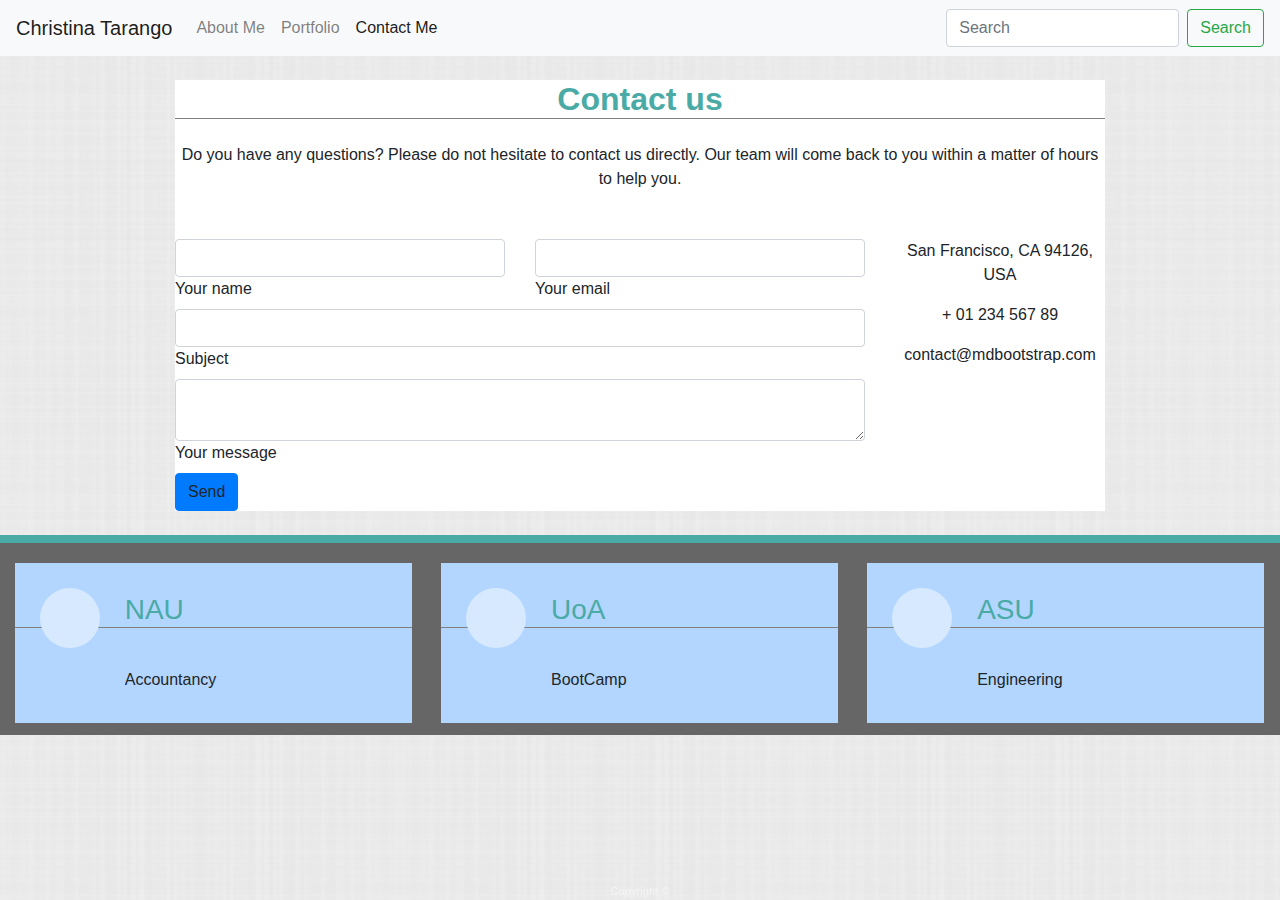
==== contact.html @ 3e63846d "base" ====
<!DOCTYPE html>
<head lang="en-us">
    <meta name="viewport" content="width=device-width, initial-scale=1, shrink-to-fit=yes">
 
    <link rel="stylesheet" href="https://stackpath.bootstrapcdn.com/bootstrap/4.4.1/css/bootstrap.min.css" integrity="sha384-Vkoo8x4CGsO3+Hhxv8T/Q5PaXtkKtu6ug5TOeNV6gBiFeWPGFN9MuhOf23Q9Ifjh" crossorigin="anonymous">
    <link rel='stylesheet' href='assets/css/style.css'/>
  </head>
  <body>
<div class="menu">
  <nav class="navbar navbar-expand-lg navbar-light bg-light">
    <a class="navbar-brand" href="#">Christina Tarango</a>
    <button class="navbar-toggler" type="button" data-toggle="collapse" data-target="#navbarTogglerDemo02" aria-controls="navbarTogglerDemo02" aria-expanded="false" aria-label="Toggle navigation">
      <span class="navbar-toggler-icon"></span>
    </button>
  
    <div class="collapse navbar-collapse" id="navbarTogglerDemo02">
      <ul class="navbar-nav mr-auto mt-2 mt-lg-0">
        <li class="nav-item">
          <a class="nav-link" href="index.html">About Me</a>
        </li>
        <li class="nav-item">
          <a class="nav-link" href="portfolio.html">Portfolio</a>
        </li>
        <li class="nav-item active">
          <a class="nav-link" href="contact.html">Contact Me<span class="sr-only">(current)</span></a>
        </li>
      </ul>
      <form class="form-inline my-2 my-lg-0">
        <input class="form-control mr-sm-2" type="search" placeholder="Search">
        <button class="btn btn-outline-success my-2 my-sm-0" type="submit">Search</button>
      </form>
    </div>
  </nav>
</div>

 
 
 <div class='container-fluid'>
        <div class='page'>  
<!--Section: Contact v.2-->
<section class="mb-4">

    <!--Section heading-->
    <h2 class="h1-responsive font-weight-bold text-center my-4">Contact us</h2>
    <!--Section description-->
    <p class="text-center w-responsive mx-auto mb-5">Do you have any questions? Please do not hesitate to contact us directly. Our team will come back to you within
        a matter of hours to help you.</p>

    <div class="row">

        <!--Grid column-->
        <div class="col-md-9 mb-md-0 mb-5">
            <form id="contact-form" name="contact-form" action="mail.php" method="POST">

                <!--Grid row-->
                <div class="row">

                    <!--Grid column-->
                    <div class="col-md-6">
                        <div class="md-form mb-0">
                            <input type="text" id="name" name="name" class="form-control">
                            <label for="name" class="">Your name</label>
                        </div>
                    </div>
                    <!--Grid column-->

                    <!--Grid column-->
                    <div class="col-md-6">
                        <div class="md-form mb-0">
                            <input type="text" id="email" name="email" class="form-control">
                            <label for="email" class="">Your email</label>
                        </div>
                    </div>
                    <!--Grid column-->

                </div>
                <!--Grid row-->

                <!--Grid row-->
                <div class="row">
                    <div class="col-md-12">
                        <div class="md-form mb-0">
                            <input type="text" id="subject" name="subject" class="form-control">
                            <label for="subject" class="">Subject</label>
                        </div>
                    </div>
                </div>
                <!--Grid row-->

                <!--Grid row-->
                <div class="row">

                    <!--Grid column-->
                    <div class="col-md-12">

                        <div class="md-form">
                            <textarea type="text" id="message" name="message" rows="2" class="form-control md-textarea"></textarea>
                            <label for="message">Your message</label>
                        </div>

                    </div>
                </div>
                <!--Grid row-->

            </form>

            <div class="text-center text-md-left">
                <a class="btn btn-primary" onclick="document.getElementById('contact-form').submit();">Send</a>
            </div>
            <div class="status"></div>
        </div>
        <!--Grid column-->

        <!--Grid column-->
        <div class="col-md-3 text-center">
            <ul class="list-unstyled mb-0">
                <li><i class="fas fa-map-marker-alt fa-2x"></i>
                    <p>San Francisco, CA 94126, USA</p>
                </li>

                <li><i class="fas fa-phone mt-4 fa-2x"></i>
                    <p>+ 01 234 567 89</p>
                </li>

                <li><i class="fas fa-envelope mt-4 fa-2x"></i>
                    <p>contact@mdbootstrap.com</p>
                </li>
            </ul>
        </div>
        <!--Grid column-->


</section>
<!--Section: Contact v.2-->


        </div>
</div>


</div>
</div>
  <div class='footer'>
    <div class='column'>
        <div class='avatar'></div>
        <h3 class='username'>NAU</h3>
        <p class='comment'>Accountancy</p>
      </div>
    <div class='column'>
        <div class='avatar'></div>
        <h3 class='username'>UoA</h3>
        <p class='comment'>BootCamp</p>
      </div>
<div class='column'>
<div class='avatar'></div>
<h3 class='username'>ASU</h3>
<p class='comment'>Engineering</p>
</div>
<div class="copyright">Copyright &copy;</div>
</div>
</body>
</html>
---- assets/css/style.css ----
* {
    margin: 0;
    padding: 0;
    box-sizing: border-box;
  font-family: Arial, Helvetica, sans-serif;
  }
body{
  background-image: url('../images/fabric_plaid_@2X.png');
  background-color: #cccccc;
}
h1,
h2,
h3,
h4,
h5,
h6 {
  color:  #4aaaa5;
  border-bottom: gray;
  margin-bottom: 40px;
  border-bottom-style: solid;
  border-bottom-width: thin;
}


.navbar {
  font-family: Georgia, 'Times New Roman', Times, serif;
  background-color:#ffffff;
  border-color: #cccccc;
}
 
  
 
  .container-fluid {
    max-width: 960px; 
    margin-top: 20px;
    margin-bottom: 20px;
    
    
  }
  .page {
    margin-right: auto;
    margin-left: auto;
    padding-left: 0px;
    padding-right: 0px; 
    display: block;
    background-color: #ffffff;
  }
  .content{
   
    border-color: #dddddd;
    color: #777777;
    width: 100%;
  }

  .footer {
position: relative;
height: 200px;
    overflow: hidden;
    /*margin-left: 160px;*/
    border-top: 8px solid #4aaaa5;
    background-color: #666666;
    bottom: 0px;
    left: 0px;
    right: 0px;

  }
  
  .column {
    float: left;
    width: 31%;
    margin: 20px 1.15%;
    height: 160px;
    background-color: #B2D6FF;    /* Medium blue */
  }
  .avatar {
    float: left;
    width: 60px;
    height: 60px;
    margin: 25px;
    border-radius: 40px;
    background-color: #D6E9FE;
  }
  
  .username {
    margin-top: 30px;
  }
  
  .comment {
    position: relative;
    margin: 10px;
    overflow: hidden;  /* This is important */
  }
.copyright {
  position: fixed;
  display: block;
  width: 100%;
  color:whitesmoke;
  font-size: 0.7em;
  text-align: center;
  bottom:0;
}
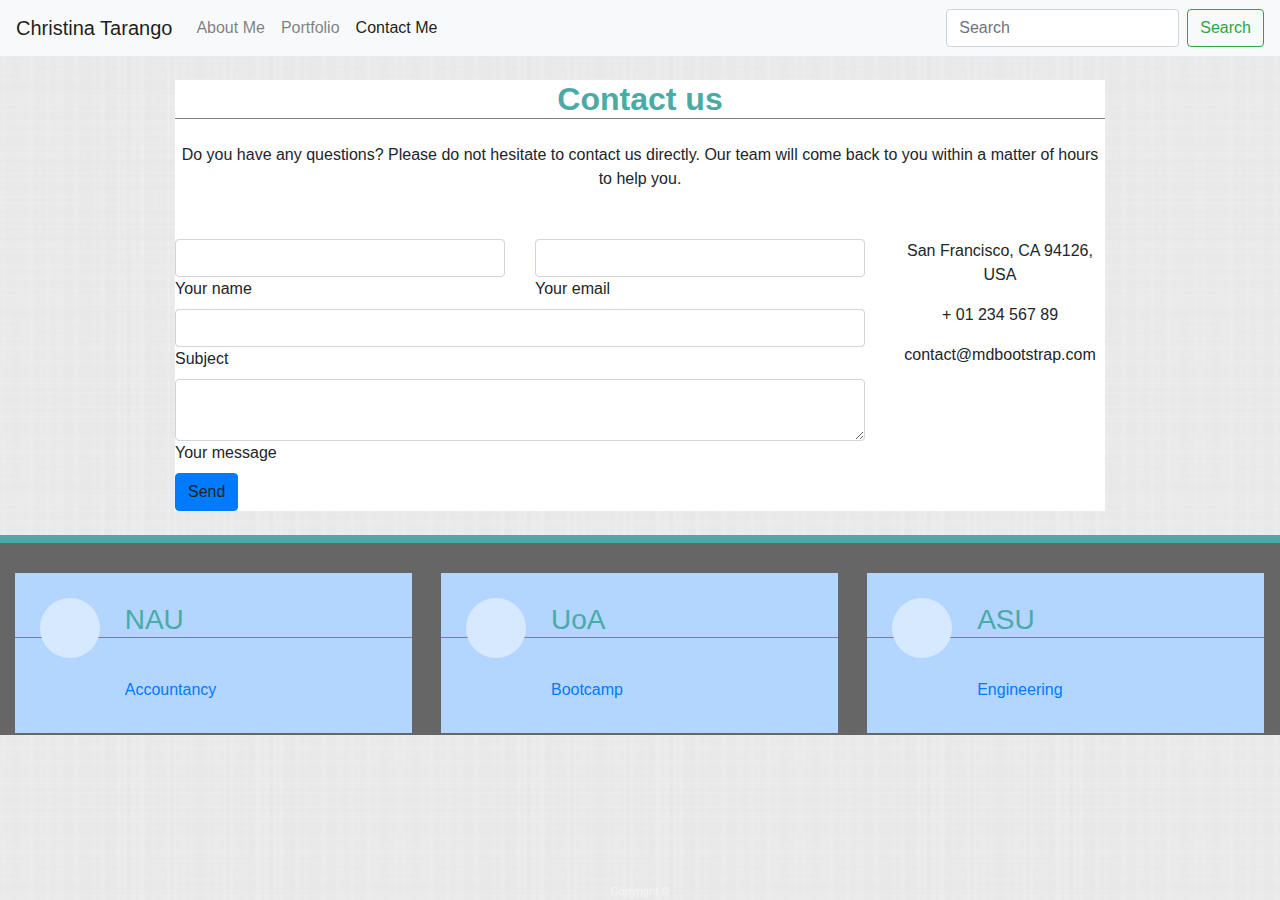
==== commit 0cc866a6: "sticky footer" ====
--- a/contact.html
+++ b/contact.html
@@ -140,21 +140,22 @@
 
 </div>
 </div>
-  <div class='footer'>
-    <div class='column'>
-        <div class='avatar'></div>
-        <h3 class='username'>NAU</h3>
-        <p class='comment'>Accountancy</p>
-      </div>
-    <div class='column'>
-        <div class='avatar'></div>
-        <h3 class='username'>UoA</h3>
-        <p class='comment'>BootCamp</p>
-      </div>
+<div class='footer'>
+  <div class='column'>
+      <div class='avatar'></div>
+      <h3 class='username'>NAU</h3>
+      <a href="https://nau.edu/franke/"><p class='comment'>Accountancy</p></a>
+      
+    </div>
+  <div class='column'>
+      <div class='avatar'></div>
+      <h3 class='username'>UoA</h3>
+      <a href="https://bootcamp.ce.arizona.edu/coding/"><p class='comment'>Bootcamp</p></a>
+    </div>
 <div class='column'>
 <div class='avatar'></div>
 <h3 class='username'>ASU</h3>
-<p class='comment'>Engineering</p>
+<a href="https://engineering.asu.edu/"><p class='comment'>Engineering</p></a>
 </div>
 <div class="copyright">Copyright &copy;</div>
 </div>
--- a/assets/css/style.css
+++ b/assets/css/style.css
@@ -44,6 +44,7 @@
     padding-right: 0px; 
     display: block;
     background-color: #ffffff;
+
   }
   .content{
    
@@ -51,7 +52,13 @@
     color: #777777;
     width: 100%;
   }
+.thumbnailmain {
+  float: left;
+margin: 5px;
+padding: 3px;
 
+
+}
   .footer {
 position: relative;
 height: 200px;
@@ -62,6 +69,7 @@
     bottom: 0px;
     left: 0px;
     right: 0px;
+    padding-top: 10px;
 
   }
   
